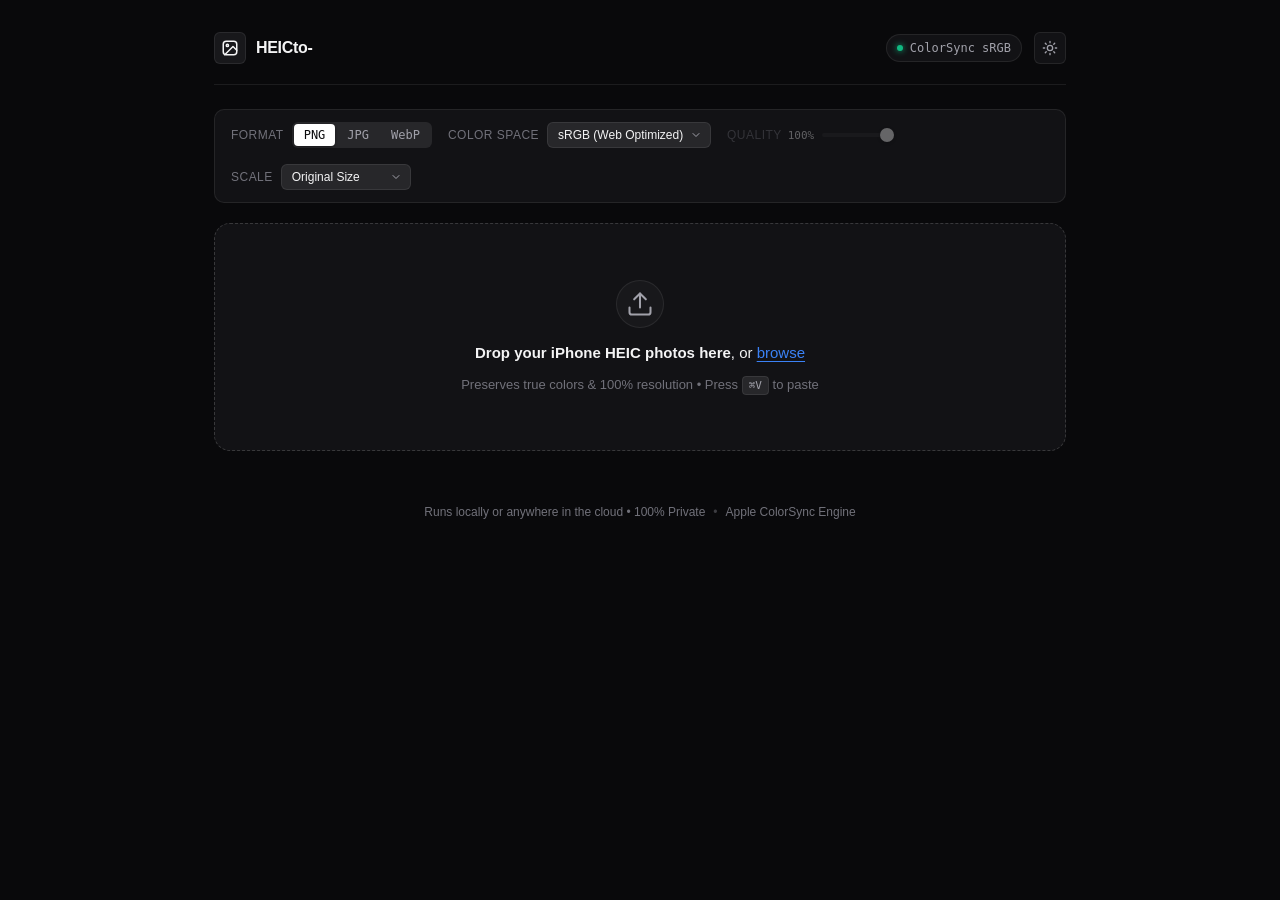
==== index.html @ 4e7328ce "Add HEICto- web converter" ====
<!DOCTYPE html>
<html lang="en">
<head>
  <meta charset="UTF-8">
  <meta name="viewport" content="width=device-width, initial-scale=1.0">
  <title>HEICto- — Professional Image Converter</title>
  <meta name="description" content="Minimal, lossless HEIC to PNG, JPG, and WebP converter with Apple ColorSync color fidelity.">
  <link rel="icon" type="image/svg+xml" href="./favicon.svg">
  <link rel="stylesheet" href="./style.css">
  <!-- Client-side libraries for static deployments (GitHub Pages / Vercel / Netlify) -->
  <script src="https://cdn.jsdelivr.net/npm/heic2any@0.0.4/dist/heic2any.min.js" defer></script>
  <script src="https://cdnjs.cloudflare.com/ajax/libs/jszip/3.10.1/jszip.min.js" defer></script>
</head>
<body>
  <div class="app-shell">
    <!-- Minimalist Header -->
    <header class="app-header">
      <div class="brand">
        <span class="brand-glyph" aria-hidden="true">
          <svg viewBox="0 0 24 24" width="18" height="18" fill="none" stroke="currentColor" stroke-width="2" stroke-linecap="round" stroke-linejoin="round">
            <rect x="3" y="3" width="18" height="18" rx="4"></rect>
            <circle cx="8.5" cy="8.5" r="1.5"></circle>
            <path d="M21 15l-5-5L5 21"></path>
          </svg>
        </span>
        <div class="brand-text">
          <span class="brand-title">HEICto-</span>
        </div>
      </div>

      <div class="header-tools">
        <div class="engine-indicator" id="engineStatus" title="Apple ColorSync color management active">
          <span class="pulse-dot"></span>
          <span class="engine-label">ColorSync sRGB</span>
        </div>

        <button type="button" class="icon-button" id="themeToggle" aria-label="Toggle visual theme" title="Toggle theme">
          <svg class="icon-sun" viewBox="0 0 24 24" width="16" height="16" fill="none" stroke="currentColor" stroke-width="2" stroke-linecap="round" stroke-linejoin="round">
            <circle cx="12" cy="12" r="4"></circle>
            <path d="M12 2v2m0 16v2M4.93 4.93l1.41 1.41m11.32 11.32l1.41 1.41M2 12h2m16 0h2M6.34 17.66l-1.41 1.41M19.07 4.93l-1.41 1.41"></path>
          </svg>
          <svg class="icon-moon" viewBox="0 0 24 24" width="16" height="16" fill="none" stroke="currentColor" stroke-width="2" stroke-linecap="round" stroke-linejoin="round">
            <path d="M12 3a6 6 0 0 0 9 9 9 9 0 1 1-9-9Z"></path>
          </svg>
        </button>
      </div>
    </header>

    <!-- Main Workspace -->
    <main class="workspace">
      <!-- Minimalist Controls Bar -->
      <section class="controls-bar" aria-label="Conversion settings">
        <div class="control-group">
          <span class="control-label">Format</span>
          <div class="segmented-control" id="formatSegmented" role="radiogroup">
            <button type="button" class="segment-btn active" data-format="png" role="radio" aria-checked="true">PNG</button>
            <button type="button" class="segment-btn" data-format="jpeg" role="radio" aria-checked="false">JPG</button>
            <button type="button" class="segment-btn" data-format="webp" role="radio" aria-checked="false">WebP</button>
          </div>
        </div>

        <div class="control-group">
          <label class="control-label" for="colorProfileSelect">Color Space</label>
          <select id="colorProfileSelect" class="minimal-select" title="Color management option">
            <option value="srgb" selected>sRGB (Web Optimized)</option>
            <option value="preserve">Display P3 (Original)</option>
          </select>
        </div>

        <div class="control-group quality-group" id="qualityGroup">
          <div class="label-with-value">
            <span class="control-label">Quality</span>
            <span class="control-value" id="qualityLabel">100%</span>
          </div>
          <input type="range" id="qualitySlider" class="minimal-slider" min="75" max="100" value="100" step="1">
        </div>

        <div class="control-group">
          <label class="control-label" for="dimensionSelect">Scale</label>
          <select id="dimensionSelect" class="minimal-select">
            <option value="0" selected>Original Size</option>
            <option value="3840">Max 4K (3840px)</option>
            <option value="2560">Max 2K (2560px)</option>
            <option value="1920">Max 1080p</option>
          </select>
        </div>
      </section>

      <!-- Minimal Drop Area -->
      <section class="drop-zone-wrapper">
        <div class="drop-zone" id="dropZone" tabindex="0" role="button" aria-label="Dropzone for HEIC images">
          <input type="file" id="fileInput" multiple accept=".heic,.heif,.heics,.avif,.png,.jpg,.jpeg,.webp,.tiff,.dng" class="sr-only">
          
          <div class="drop-prompt">
            <div class="drop-icon">
              <svg viewBox="0 0 24 24" width="28" height="28" fill="none" stroke="currentColor" stroke-width="1.75" stroke-linecap="round" stroke-linejoin="round">
                <path d="M21 15v4a2 2 0 0 1-2 2H5a2 2 0 0 1-2-2v-4"></path>
                <polyline points="17 8 12 3 7 8"></polyline>
                <line x1="12" y1="3" x2="12" y2="15"></line>
              </svg>
            </div>
            <p class="primary-prompt">
              <strong>Drop your iPhone HEIC photos here</strong>, or <span class="highlight-action">browse</span>
            </p>
            <p class="secondary-prompt">
              Preserves true colors & 100% resolution • Press <kbd>⌘V</kbd> to paste
            </p>
          </div>
        </div>
      </section>

      <!-- Conversion Queue Table -->
      <section class="queue-section" id="queueSection" style="display: none;">
        <div class="queue-header">
          <div class="queue-meta">
            <span class="queue-title">Queue</span>
            <span class="queue-count" id="queueCount">0 items</span>
          </div>
          <div class="queue-actions">
            <button type="button" class="btn-ghost" id="clearBtn">Clear</button>
            <button type="button" class="btn-solid" id="zipBtn" disabled>
              <svg viewBox="0 0 24 24" width="14" height="14" fill="none" stroke="currentColor" stroke-width="2" stroke-linecap="round" stroke-linejoin="round">
                <path d="M21 15v4a2 2 0 0 1-2 2H5a2 2 0 0 1-2-2v-4"></path>
                <polyline points="7 10 12 15 17 10"></polyline>
                <line x1="12" y1="15" x2="12" y2="3"></line>
              </svg>
              <span>Download All (ZIP)</span>
            </button>
          </div>
        </div>

        <!-- Linear Progress Indicator -->
        <div class="linear-progress" id="linearProgress" style="display: none;">
          <div class="linear-progress-bar" id="linearProgressBar"></div>
        </div>

        <!-- Cards List -->
        <div class="queue-list" id="queueList"></div>
      </section>
    </main>

    <!-- Floating Batch Summary Bar (Appears when completed items exist) -->
    <aside class="floating-bar" id="floatingBar" style="display: none;">
      <div class="floating-content">
        <div class="floating-info">
          <span class="check-glyph">✓</span>
          <span id="floatingSummaryText">0 converted</span>
        </div>
        <div class="floating-actions">
          <button type="button" class="floating-btn-ghost" id="floatingClearBtn">Clear</button>
          <button type="button" class="floating-btn-primary" id="floatingZipBtn">
            <svg viewBox="0 0 24 24" width="14" height="14" fill="none" stroke="currentColor" stroke-width="2" stroke-linecap="round" stroke-linejoin="round">
              <path d="M21 15v4a2 2 0 0 1-2 2H5a2 2 0 0 1-2-2v-4"></path>
              <polyline points="7 10 12 15 17 10"></polyline>
              <line x1="12" y1="15" x2="12" y2="3"></line>
            </svg>
            <span>Download All (.zip)</span>
          </button>
        </div>
      </div>
    </aside>

    <!-- Native Accessible Dialog (Conforming to modern-web-guidance) -->
    <dialog id="previewModal" closedby="any" aria-labelledby="modalTitle">
      <div class="modal-inner">
        <header class="modal-top">
          <h2 id="modalTitle" class="modal-heading">Image Inspection</h2>
          <form method="dialog">
            <button type="submit" class="modal-close-btn" aria-label="Close dialog">&times;</button>
          </form>
        </header>

        <div class="modal-view">
          <div class="modal-img-wrap">
            <img id="modalPreviewImg" src="" alt="Full preview" class="modal-img">
          </div>
          <div class="modal-meta-grid" id="modalMetaGrid"></div>
        </div>

        <footer class="modal-bottom">
          <form method="dialog">
            <button type="submit" class="btn-ghost">Done</button>
          </form>
          <a id="modalDownloadLink" href="#" download class="btn-solid">Download Image</a>
        </footer>
      </div>
    </dialog>

    <!-- Minimalist Footer -->
    <footer class="app-footer">
      <div class="footer-inner">
        <span>Runs locally or anywhere in the cloud • 100% Private</span>
        <span class="bullet">•</span>
        <span>Apple ColorSync Engine</span>
      </div>
    </footer>
  </div>

  <script src="./app.js"></script>
</body>
</html>
---- style.css ----
/* ==========================================================================
   HEICto- — Minimalist Professional Design System
   ========================================================================== */

:root {
  --font-sans: -apple-system, BlinkMacSystemFont, "SF Pro Text", "Inter", "Segoe UI", Roboto, Helvetica, Arial, sans-serif;
  --font-mono: ui-monospace, "SF Mono", Menlo, Consolas, Monaco, monospace;

  /* Dark Theme Palette (Default) */
  --bg-canvas: #09090b;
  --bg-surface: #121215;
  --bg-surface-elevated: #18181b;
  --bg-muted: #27272a;
  --border-subtle: rgba(255, 255, 255, 0.08);
  --border-hover: rgba(255, 255, 255, 0.16);

  --text-primary: #f4f4f5;
  --text-secondary: #a1a1aa;
  --text-muted: #71717a;

  --accent: #ffffff;
  --accent-inverted: #09090b;
  --accent-primary: #3b82f6;
  --accent-success: #10b981;
  --accent-success-subtle: rgba(16, 185, 129, 0.12);
  --accent-danger: #ef4444;

  --radius-sm: 6px;
  --radius-md: 10px;
  --radius-lg: 16px;
  --radius-pill: 9999px;

  --shadow-sm: 0 1px 3px rgba(0, 0, 0, 0.4);
  --shadow-md: 0 4px 16px rgba(0, 0, 0, 0.5);
  --shadow-float: 0 12px 32px rgba(0, 0, 0, 0.7);

  --transition-fast: 0.15s cubic-bezier(0.16, 1, 0.3, 1);
  --transition-normal: 0.25s cubic-bezier(0.16, 1, 0.3, 1);
}

[data-theme="light"] {
  --bg-canvas: #f8f9fa;
  --bg-surface: #ffffff;
  --bg-surface-elevated: #f4f4f5;
  --bg-muted: #e4e4e7;
  --border-subtle: rgba(0, 0, 0, 0.08);
  --border-hover: rgba(0, 0, 0, 0.16);

  --text-primary: #09090b;
  --text-secondary: #52525b;
  --text-muted: #a1a1aa;

  --accent: #09090b;
  --accent-inverted: #ffffff;
  --accent-primary: #2563eb;
  --accent-success: #059669;
  --accent-success-subtle: rgba(5, 150, 105, 0.1);
  --accent-danger: #dc2626;

  --shadow-sm: 0 1px 3px rgba(0, 0, 0, 0.06);
  --shadow-md: 0 4px 16px rgba(0, 0, 0, 0.08);
  --shadow-float: 0 12px 32px rgba(0, 0, 0, 0.14);
}

/* Base Reset */
*, *::before, *::after {
  box-sizing: border-box;
  margin: 0;
  padding: 0;
}

body {
  font-family: var(--font-sans);
  background-color: var(--bg-canvas);
  color: var(--text-primary);
  min-height: 100vh;
  line-height: 1.5;
  -webkit-font-smoothing: antialiased;
  -moz-osx-font-smoothing: grayscale;
}

.sr-only {
  position: absolute;
  width: 1px;
  height: 1px;
  padding: 0;
  margin: -1px;
  overflow: hidden;
  clip: rect(0, 0, 0, 0);
  border: 0;
}

.app-shell {
  max-width: 900px;
  margin: 0 auto;
  padding: 32px 24px 80px;
  display: flex;
  flex-direction: column;
  gap: 24px;
}

/* Header */
.app-header {
  display: flex;
  justify-content: space-between;
  align-items: center;
  padding-bottom: 20px;
  border-bottom: 1px solid var(--border-subtle);
}

.brand {
  display: flex;
  align-items: center;
  gap: 10px;
}

.brand-glyph {
  width: 32px;
  height: 32px;
  border-radius: var(--radius-sm);
  background: var(--bg-surface-elevated);
  border: 1px solid var(--border-subtle);
  display: flex;
  align-items: center;
  justify-content: center;
  color: var(--text-primary);
  transition: border-color var(--transition-fast), transform var(--transition-fast);
}

.brand-glyph:hover {
  border-color: var(--border-hover);
  transform: scale(1.04);
}

.brand-text {
  display: flex;
  align-items: baseline;
  gap: 8px;
}

.brand-title {
  font-size: 16px;
  font-weight: 600;
  letter-spacing: -0.02em;
}

.header-tools {
  display: flex;
  align-items: center;
  gap: 12px;
}

.engine-indicator {
  display: inline-flex;
  align-items: center;
  gap: 7px;
  font-size: 12px;
  font-family: var(--font-mono);
  color: var(--text-secondary);
  background: var(--bg-surface);
  border: 1px solid var(--border-subtle);
  padding: 4px 10px;
  border-radius: var(--radius-pill);
}

.pulse-dot {
  width: 6px;
  height: 6px;
  border-radius: 50%;
  background-color: var(--accent-success);
  box-shadow: 0 0 6px var(--accent-success);
}

.icon-button {
  background: var(--bg-surface);
  border: 1px solid var(--border-subtle);
  color: var(--text-secondary);
  width: 32px;
  height: 32px;
  border-radius: var(--radius-sm);
  display: flex;
  align-items: center;
  justify-content: center;
  cursor: pointer;
  transition: all var(--transition-fast);
}

.icon-button:hover {
  color: var(--text-primary);
  border-color: var(--border-hover);
}

.icon-button .icon-sun { display: block; }
.icon-button .icon-moon { display: none; }
[data-theme="light"] .icon-button .icon-sun { display: none; }
[data-theme="light"] .icon-button .icon-moon { display: block; }

/* Workspace */
.workspace {
  display: flex;
  flex-direction: column;
  gap: 20px;
}

/* Minimalist Controls Bar */
.controls-bar {
  display: flex;
  flex-wrap: wrap;
  align-items: center;
  gap: 16px;
  background: var(--bg-surface);
  border: 1px solid var(--border-subtle);
  border-radius: var(--radius-md);
  padding: 12px 16px;
}

.control-group {
  display: flex;
  align-items: center;
  gap: 8px;
}

.control-label {
  font-size: 12px;
  font-weight: 500;
  color: var(--text-muted);
  text-transform: uppercase;
  letter-spacing: 0.04em;
}

.label-with-value {
  display: flex;
  align-items: baseline;
  gap: 6px;
}

.control-value {
  font-family: var(--font-mono);
  font-size: 11px;
  color: var(--text-primary);
}

/* Segmented Control */
.segmented-control {
  display: flex;
  background: var(--bg-muted);
  padding: 2px;
  border-radius: var(--radius-sm);
  gap: 2px;
}

.segment-btn {
  border: none;
  background: transparent;
  color: var(--text-secondary);
  font-family: var(--font-mono);
  font-size: 12px;
  font-weight: 500;
  padding: 4px 10px;
  border-radius: calc(var(--radius-sm) - 2px);
  cursor: pointer;
  transition: all var(--transition-fast);
}

.segment-btn:hover {
  color: var(--text-primary);
}

.segment-btn.active {
  background: var(--accent);
  color: var(--accent-inverted);
  box-shadow: var(--shadow-sm);
}

/* Minimal Select */
.minimal-select {
  appearance: none;
  -webkit-appearance: none;
  background: var(--bg-muted);
  color: var(--text-primary);
  border: 1px solid var(--border-subtle);
  border-radius: var(--radius-sm);
  font-family: var(--font-sans);
  font-size: 12px;
  font-weight: 500;
  padding: 5px 26px 5px 10px;
  outline: none;
  cursor: pointer;
  background-image: url("data:image/svg+xml,%3Csvg xmlns='http://www.w3.org/2000/svg' width='12' height='12' viewBox='0 0 24 24' fill='none' stroke='%23a1a1aa' stroke-width='2' stroke-linecap='round' stroke-linejoin='round'%3E%3Cpolyline points='6 9 12 15 18 9'%3E%3C/polyline%3E%3C/svg%3E");
  background-repeat: no-repeat;
  background-position: right 8px center;
  transition: border-color var(--transition-fast);
}

.minimal-select:focus {
  border-color: var(--border-hover);
}

/* Minimal Range Slider */
.minimal-slider {
  appearance: none;
  -webkit-appearance: none;
  width: 72px;
  height: 4px;
  border-radius: var(--radius-pill);
  background: var(--bg-muted);
  outline: none;
  cursor: pointer;
}

.minimal-slider::-webkit-slider-thumb {
  appearance: none;
  -webkit-appearance: none;
  width: 14px;
  height: 14px;
  border-radius: 50%;
  background: var(--accent);
  box-shadow: var(--shadow-sm);
  cursor: pointer;
}

/* Drop Area */
.drop-zone-wrapper {
  width: 100%;
}

.drop-zone {
  border: 1px dashed var(--border-hover);
  border-radius: var(--radius-lg);
  background: var(--bg-surface);
  padding: 56px 24px;
  text-align: center;
  cursor: pointer;
  transition: all var(--transition-normal);
  outline: none;
}

.drop-zone:hover,
.drop-zone.dragover {
  border-color: var(--text-primary);
  background: var(--bg-surface-elevated);
  transform: translateY(-1px);
}

.drop-prompt {
  display: flex;
  flex-direction: column;
  align-items: center;
  gap: 10px;
  pointer-events: none;
}

.drop-icon {
  width: 48px;
  height: 48px;
  border-radius: 50%;
  background: var(--bg-surface-elevated);
  border: 1px solid var(--border-subtle);
  color: var(--text-secondary);
  display: flex;
  align-items: center;
  justify-content: center;
  margin-bottom: 4px;
}

.primary-prompt {
  font-size: 15px;
  color: var(--text-primary);
}

.primary-prompt strong {
  font-weight: 600;
}

.highlight-action {
  color: var(--accent-primary);
  text-decoration: underline;
  text-underline-offset: 3px;
}

.secondary-prompt {
  font-size: 13px;
  color: var(--text-muted);
}

kbd {
  font-family: var(--font-mono);
  font-size: 11px;
  padding: 2px 6px;
  border-radius: 4px;
  background: var(--bg-muted);
  border: 1px solid var(--border-subtle);
  color: var(--text-secondary);
}

/* Queue Section */
.queue-section {
  display: flex;
  flex-direction: column;
  gap: 12px;
}

.queue-header {
  display: flex;
  justify-content: space-between;
  align-items: center;
  padding: 0 4px;
}

.queue-meta {
  display: flex;
  align-items: baseline;
  gap: 8px;
}

.queue-title {
  font-size: 14px;
  font-weight: 600;
}

.queue-count {
  font-family: var(--font-mono);
  font-size: 12px;
  color: var(--text-muted);
}

.queue-actions {
  display: flex;
  gap: 8px;
}

/* Buttons */
.btn-solid {
  display: inline-flex;
  align-items: center;
  gap: 6px;
  padding: 6px 14px;
  font-size: 12px;
  font-weight: 500;
  border-radius: var(--radius-sm);
  background: var(--accent);
  color: var(--accent-inverted);
  border: none;
  cursor: pointer;
  text-decoration: none;
  transition: all var(--transition-fast);
}

.btn-solid:hover:not(:disabled) {
  opacity: 0.9;
}

.btn-solid:disabled {
  opacity: 0.4;
  cursor: not-allowed;
}

.btn-ghost {
  display: inline-flex;
  align-items: center;
  gap: 6px;
  padding: 6px 12px;
  font-size: 12px;
  font-weight: 500;
  border-radius: var(--radius-sm);
  background: transparent;
  color: var(--text-secondary);
  border: 1px solid var(--border-subtle);
  cursor: pointer;
  transition: all var(--transition-fast);
}

.btn-ghost:hover {
  color: var(--text-primary);
  border-color: var(--border-hover);
}

/* Linear Progress Bar */
.linear-progress {
  width: 100%;
  height: 2px;
  background: var(--bg-muted);
  border-radius: var(--radius-pill);
  overflow: hidden;
}

.linear-progress-bar {
  height: 100%;
  background: var(--accent-primary);
  width: 0%;
  transition: width 0.2s ease;
}

/* Queue List & Cards */
.queue-list {
  display: flex;
  flex-direction: column;
  gap: 8px;
}

.queue-card {
  background: var(--bg-surface);
  border: 1px solid var(--border-subtle);
  border-radius: var(--radius-md);
  padding: 10px 14px;
  display: flex;
  align-items: center;
  justify-content: space-between;
  gap: 16px;
  transition: border-color var(--transition-fast);
}

.queue-card:hover {
  border-color: var(--border-hover);
}

.card-main {
  display: flex;
  align-items: center;
  gap: 12px;
  flex: 1;
  min-width: 0;
}

.card-thumb-box {
  width: 44px;
  height: 44px;
  border-radius: var(--radius-sm);
  background: var(--bg-muted);
  border: 1px solid var(--border-subtle);
  overflow: hidden;
  display: flex;
  align-items: center;
  justify-content: center;
  flex-shrink: 0;
  cursor: pointer;
}

.card-thumb-img {
  width: 100%;
  height: 100%;
  object-fit: cover;
}

.card-details {
  display: flex;
  flex-direction: column;
  gap: 3px;
  min-width: 0;
}

.card-title {
  font-size: 13px;
  font-weight: 600;
  white-space: nowrap;
  overflow: hidden;
  text-overflow: ellipsis;
}

.card-pills {
  display: flex;
  align-items: center;
  flex-wrap: wrap;
  gap: 6px;
  font-family: var(--font-mono);
  font-size: 11px;
  color: var(--text-secondary);
}

.pill-tag {
  background: var(--bg-muted);
  padding: 1px 6px;
  border-radius: 4px;
}

.pill-tag.saved {
  background: var(--accent-success-subtle);
  color: var(--accent-success);
}

.card-actions {
  display: flex;
  align-items: center;
  gap: 8px;
  flex-shrink: 0;
}

.status-indicator {
  display: flex;
  align-items: center;
  gap: 5px;
  font-size: 11px;
  font-family: var(--font-mono);
  color: var(--text-muted);
}

.status-indicator.converting {
  color: var(--accent-primary);
}

.status-indicator.ready {
  color: var(--accent-success);
}

.status-indicator.failed {
  color: var(--accent-danger);
}

/* Minimal Spinner */
.spin {
  width: 11px;
  height: 11px;
  border: 1.5px solid currentColor;
  border-top-color: transparent;
  border-radius: 50%;
  animation: rotate 0.6s linear infinite;
}

@keyframes rotate {
  to { transform: rotate(360deg); }
}

/* Floating Batch Bar */
.floating-bar {
  position: fixed;
  bottom: 24px;
  left: 50%;
  transform: translateX(-50%);
  z-index: 90;
  animation: slideUp 0.25s cubic-bezier(0.16, 1, 0.3, 1);
}

@keyframes slideUp {
  from { transform: translate(-50%, 20px); opacity: 0; }
  to { transform: translate(-50%, 0); opacity: 1; }
}

.floating-content {
  background: var(--bg-surface-elevated);
  border: 1px solid var(--border-hover);
  box-shadow: var(--shadow-float);
  border-radius: var(--radius-pill);
  padding: 8px 12px 8px 16px;
  display: flex;
  align-items: center;
  gap: 16px;
}

.floating-info {
  display: flex;
  align-items: center;
  gap: 8px;
  font-size: 13px;
  font-weight: 500;
}

.check-glyph {
  color: var(--accent-success);
  font-weight: 700;
}

.floating-actions {
  display: flex;
  align-items: center;
  gap: 8px;
}

.floating-btn-ghost {
  border: none;
  background: transparent;
  color: var(--text-secondary);
  font-size: 12px;
  padding: 6px 10px;
  border-radius: var(--radius-pill);
  cursor: pointer;
  transition: color var(--transition-fast);
}

.floating-btn-ghost:hover {
  color: var(--text-primary);
}

.floating-btn-primary {
  display: inline-flex;
  align-items: center;
  gap: 6px;
  background: var(--accent);
  color: var(--accent-inverted);
  border: none;
  font-size: 12px;
  font-weight: 500;
  padding: 6px 14px;
  border-radius: var(--radius-pill);
  cursor: pointer;
  transition: opacity var(--transition-fast);
}

.floating-btn-primary:hover {
  opacity: 0.9;
}

/* ==========================================================================
   Accessible Native Dialog Styles (as mandated by modern-web-guidance)
   ========================================================================== */
dialog:modal {
  overscroll-behavior: contain;
  border: 1px solid var(--border-hover);
  border-radius: var(--radius-lg);
  background: var(--bg-surface-elevated);
  color: var(--text-primary);
  max-width: 680px;
  width: 90vw;
  max-height: 85vh;
  margin: auto;
  box-shadow: var(--shadow-float);
  outline: none;
}

dialog::backdrop {
  overflow: hidden;
  overscroll-behavior: contain;
  background: rgba(0, 0, 0, 0.7);
  backdrop-filter: blur(8px);
  -webkit-backdrop-filter: blur(8px);
}

.modal-inner {
  display: flex;
  flex-direction: column;
  overflow: hidden;
  max-height: 85vh;
}

.modal-top {
  display: flex;
  justify-content: space-between;
  align-items: center;
  padding: 14px 20px;
  border-bottom: 1px solid var(--border-subtle);
}

.modal-heading {
  font-size: 14px;
  font-weight: 600;
}

.modal-close-btn {
  background: transparent;
  border: none;
  color: var(--text-muted);
  font-size: 20px;
  line-height: 1;
  cursor: pointer;
  padding: 2px 6px;
  border-radius: 4px;
  transition: color var(--transition-fast);
}

.modal-close-btn:hover {
  color: var(--text-primary);
}

.modal-view {
  padding: 20px;
  overflow-y: auto;
  display: flex;
  flex-direction: column;
  gap: 16px;
}

.modal-img-wrap {
  width: 100%;
  max-height: 380px;
  background: var(--bg-canvas);
  border-radius: var(--radius-md);
  border: 1px solid var(--border-subtle);
  display: flex;
  align-items: center;
  justify-content: center;
  overflow: hidden;
}

.modal-img {
  max-width: 100%;
  max-height: 380px;
  object-fit: contain;
}

.modal-meta-grid {
  display: grid;
  grid-template-columns: repeat(auto-fit, minmax(130px, 1fr));
  gap: 10px;
  background: var(--bg-surface);
  border: 1px solid var(--border-subtle);
  border-radius: var(--radius-md);
  padding: 12px 14px;
}

.meta-item {
  display: flex;
  flex-direction: column;
  gap: 2px;
}

.meta-item-label {
  font-size: 11px;
  color: var(--text-muted);
  text-transform: uppercase;
}

.meta-item-val {
  font-family: var(--font-mono);
  font-size: 12px;
  font-weight: 500;
  color: var(--text-primary);
}

.modal-bottom {
  display: flex;
  justify-content: flex-end;
  gap: 10px;
  padding: 14px 20px;
  border-top: 1px solid var(--border-subtle);
}

/* Footer */
.app-footer {
  margin-top: auto;
  text-align: center;
  padding-top: 24px;
}

.footer-inner {
  display: inline-flex;
  align-items: center;
  gap: 8px;
  font-size: 12px;
  color: var(--text-muted);
}

.bullet {
  opacity: 0.5;
}

/* Mobile responsive */
@media (max-width: 640px) {
  .controls-bar {
    flex-direction: column;
    align-items: stretch;
  }
  .control-group {
    justify-content: space-between;
  }
  .floating-bar {
    width: 90vw;
  }
  .floating-content {
    justify-content: space-between;
  }
}
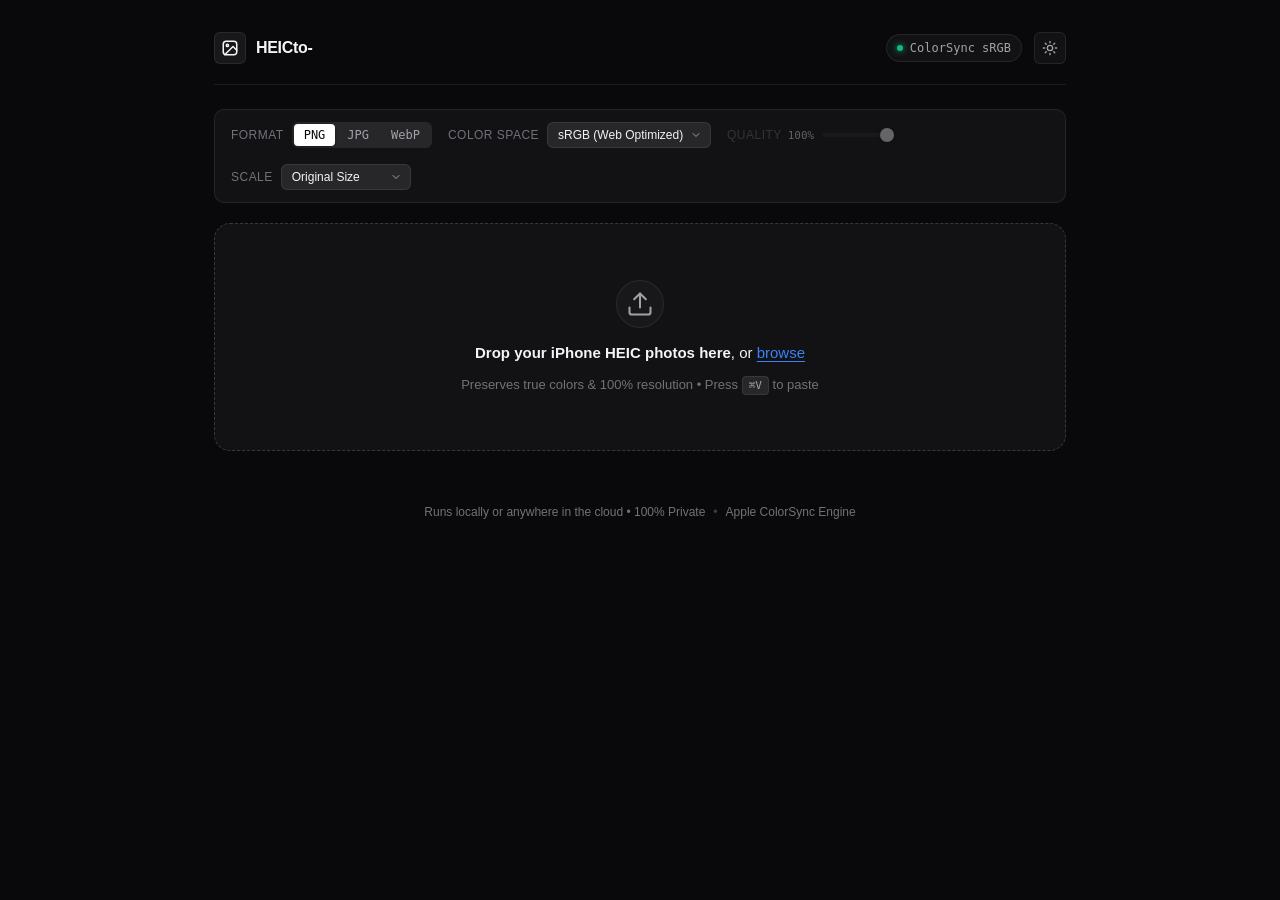
==== commit 050a9576: "some cleanup and changes" ====
--- a/index.html
+++ b/index.html
@@ -3,11 +3,12 @@
 <head>
   <meta charset="UTF-8">
   <meta name="viewport" content="width=device-width, initial-scale=1.0">
-  <title>HEICto- — Professional Image Converter</title>
-  <meta name="description" content="Minimal, lossless HEIC to PNG, JPG, and WebP converter with Apple ColorSync color fidelity.">
+  <title>HEICto-</title>
+  <meta name="description" content="Convert HEIC and Apple format images to PNG, JPG, or WebP directly in the browser.">
   <link rel="icon" type="image/svg+xml" href="./favicon.svg">
   <link rel="stylesheet" href="./style.css">
   <!-- Client-side libraries for static deployments (GitHub Pages / Vercel / Netlify) -->
+  <link rel="modulepreload" href="https://cdn.jsdelivr.net/npm/heic-to@1.6.7/+esm">
   <script src="https://cdn.jsdelivr.net/npm/heic2any@0.0.4/dist/heic2any.min.js" defer></script>
   <script src="https://cdnjs.cloudflare.com/ajax/libs/jszip/3.10.1/jszip.min.js" defer></script>
 </head>
@@ -143,7 +144,7 @@
     <aside class="floating-bar" id="floatingBar" style="display: none;">
       <div class="floating-content">
         <div class="floating-info">
-          <span class="check-glyph">✓</span>
+          <svg viewBox="0 0 24 24" width="14" height="14" fill="none" stroke="currentColor" stroke-width="2.5"><polyline points="20 6 9 17 4 12"></polyline></svg>
           <span id="floatingSummaryText">0 converted</span>
         </div>
         <div class="floating-actions">
--- a/style.css
+++ b/style.css
@@ -1,6 +1,4 @@
-/* ==========================================================================
-   HEICto- — Minimalist Professional Design System
-   ========================================================================== */
+/* HEICto- styles */
 
 :root {
   --font-sans: -apple-system, BlinkMacSystemFont, "SF Pro Text", "Inter", "Segoe UI", Roboto, Helvetica, Arial, sans-serif;
